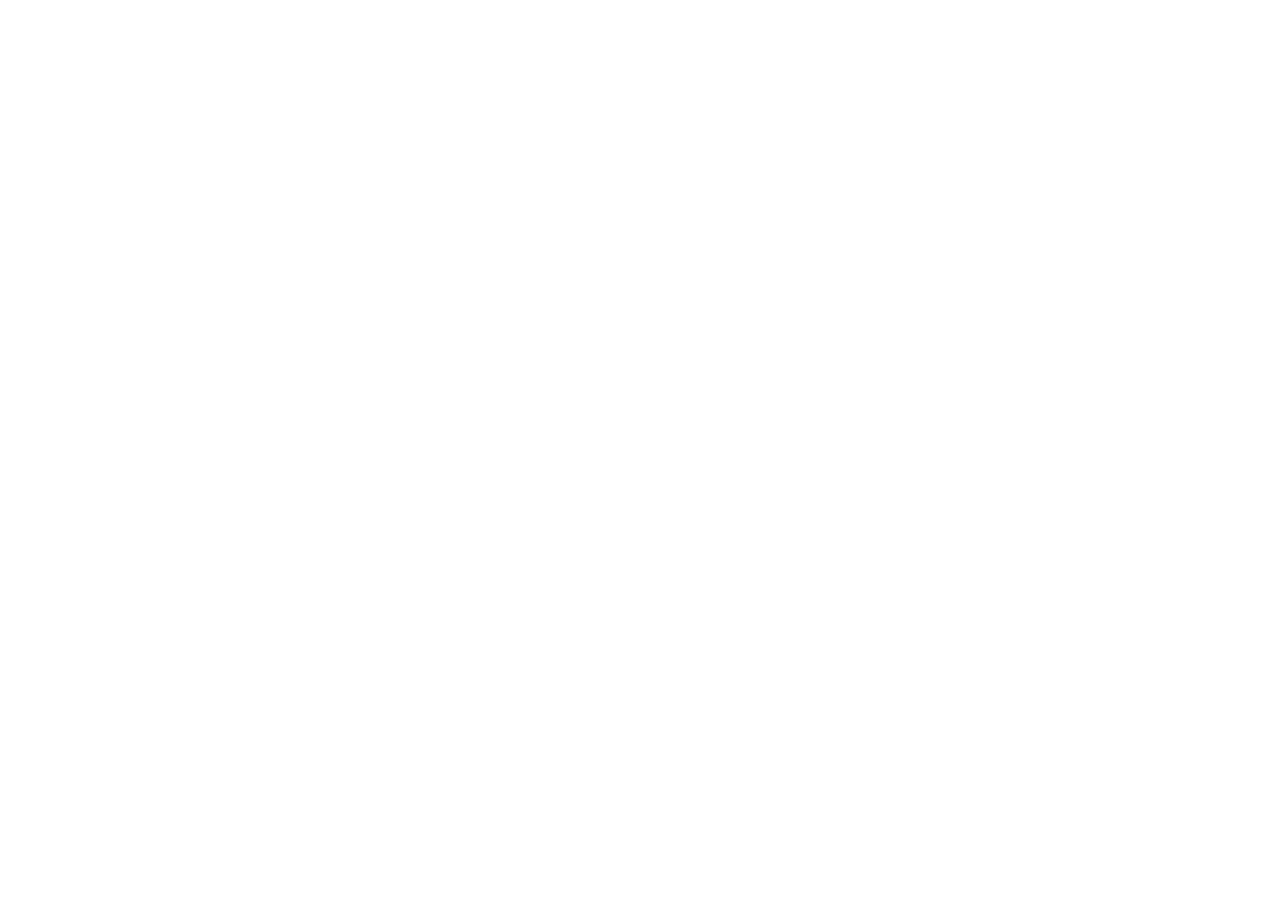
==== index.html @ cfee4b63 "codigobase do index" ====
<!DOCTYPE html>
<html lang="pt-br">
<head>
    <meta charset="UTF-8">
    <meta name="viewport" content="width=device-width, initial-scale=1.0">
    <title>Projeto redes sociais</title>
    <link rel="shortcut icon" href="favicon.ico" type="image/x-icon">
</head>
<body>
    
</body>
</html>
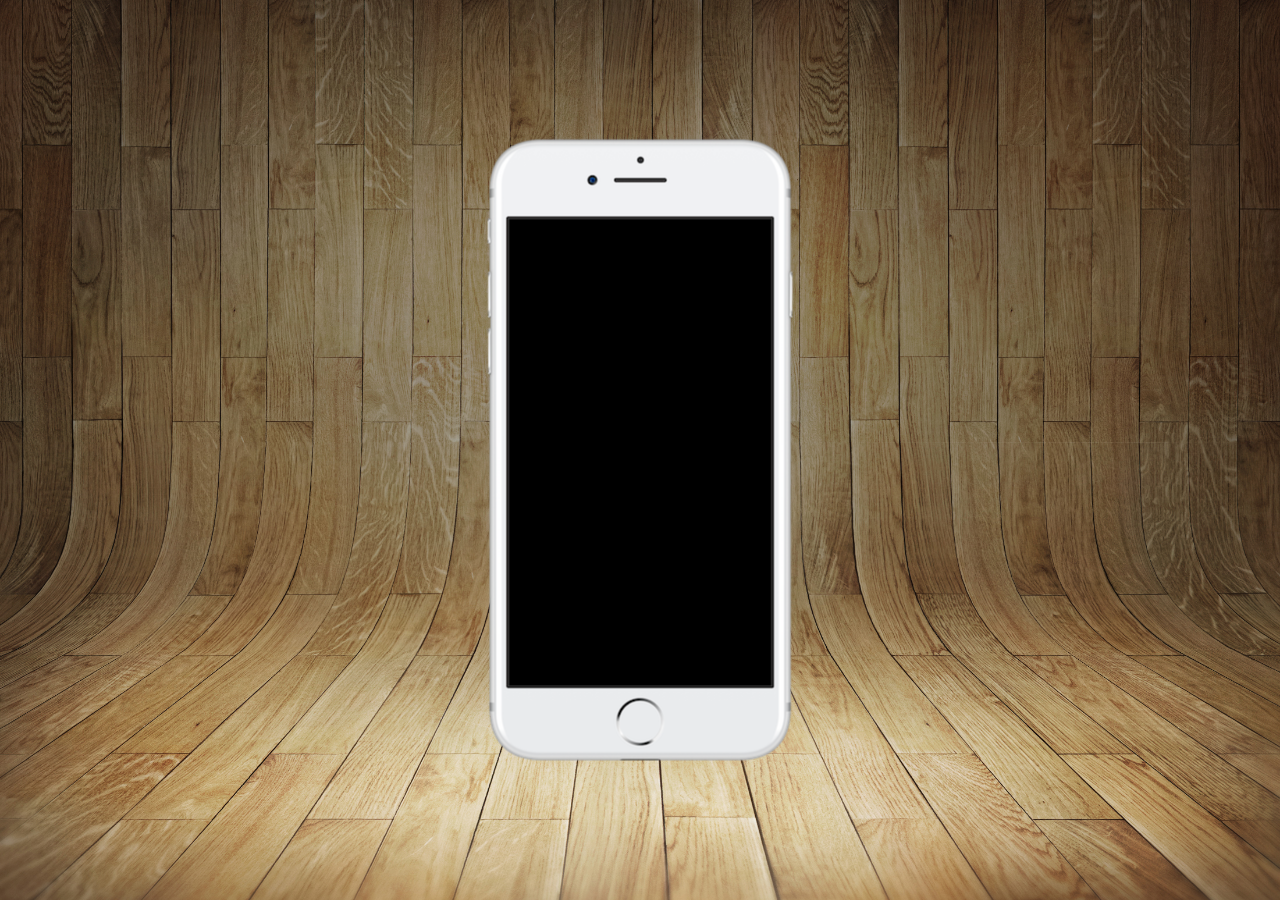
==== commit 225f6512: "atualização index e criação de estilos" ====
--- a/index.html
+++ b/index.html
@@ -5,8 +5,16 @@
     <meta name="viewport" content="width=device-width, initial-scale=1.0">
     <title>Projeto redes sociais</title>
     <link rel="shortcut icon" href="favicon.ico" type="image/x-icon">
+    <link rel="stylesheet" href="estilos/style.css">
 </head>
 <body>
-    
+    <main>
+        <section id="telefone">
+
+        </section>
+        <section id="redes-sociais">
+
+        </section>
+    </main>
 </body>
 </html>--- a/estilos/style.css
+++ b/estilos/style.css
@@ -0,0 +1,36 @@
+@charset "UTF-8";
+
+*{
+    margin:0;
+    padding: 0;
+    font-family: Arial, Helvetica, sans-serif;
+}
+
+html, body{
+    height: 100vh;
+    width: 100vw;
+    background-color: black;
+}
+
+body{
+    background: url('../imagens/fundo-madeira.jpg') no-repeat top center;
+    background-size: cover;
+    background-attachment: fixed;
+    
+}
+
+main{
+    position: relative;
+    height: 100vh;
+}
+
+section#telefone{
+    position: absolute;
+    top: 50%;
+    left: 50%;
+    transform: translate(-50%, -50%);
+    height: 627px;
+    width: 311px;
+    background: url('../imagens/frame-iphone.png');
+    background-repeat: no-repeat;
+}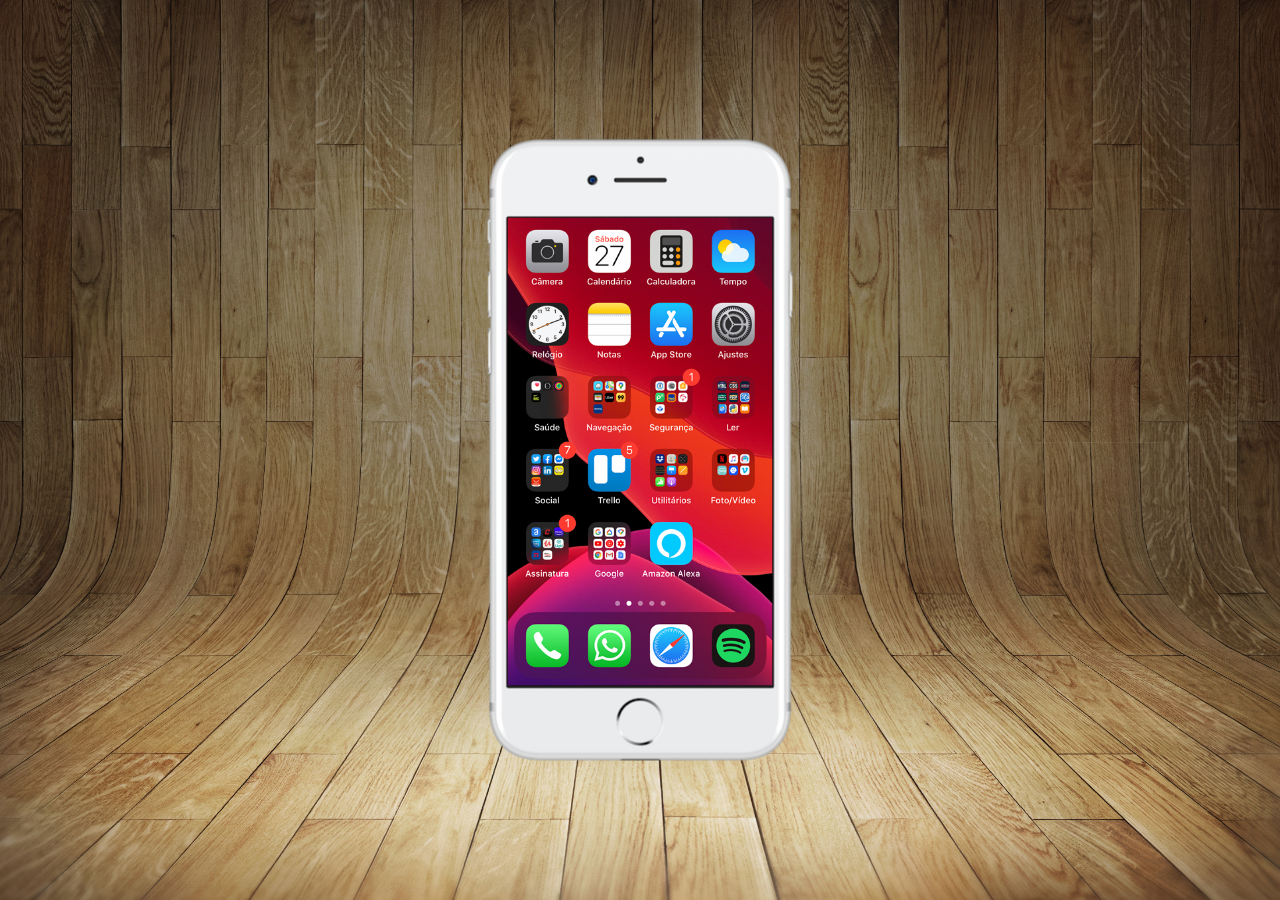
==== commit 70eac848: "tela home adicionada ao projeto" ====
--- a/index.html
+++ b/index.html
@@ -11,6 +11,8 @@
     <main>
         <section id="telefone">
 
+            <iframe src="home.html" name="tela" id="tela" frameborder="0"></iframe>
+
         </section>
         <section id="redes-sociais">
 
--- a/estilos/style.css
+++ b/estilos/style.css
@@ -33,4 +33,12 @@
     width: 311px;
     background: url('../imagens/frame-iphone.png');
     background-repeat: no-repeat;
+}
+
+iframe#tela{
+    position: relative;
+    top: 81px;
+    left: 23px;
+    width: 265px;
+    height: 468px;
 }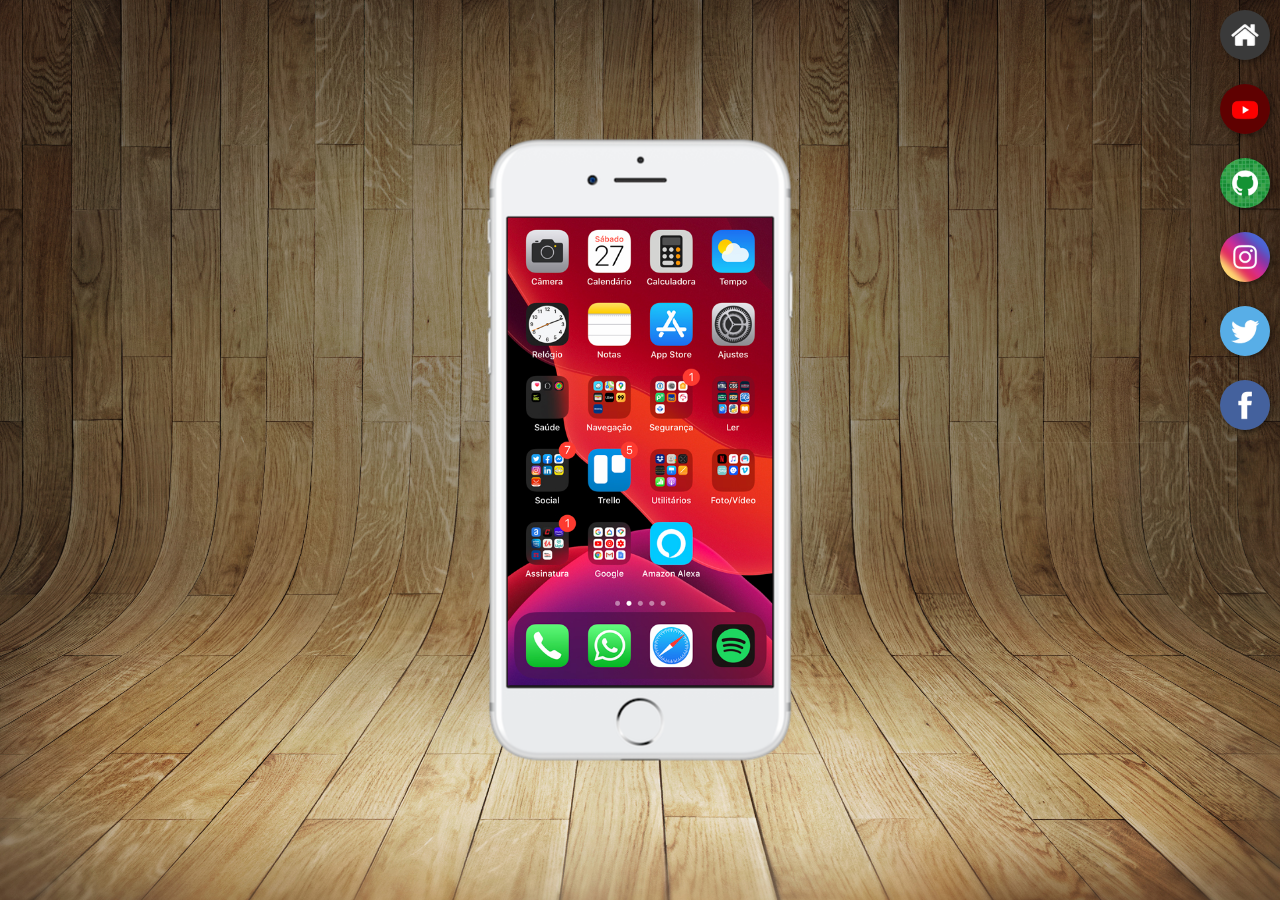
==== commit cdb46baf: "botoes laterais com alterações no hover" ====
--- a/index.html
+++ b/index.html
@@ -11,11 +11,20 @@
     <main>
         <section id="telefone">
 
-            <iframe src="home.html" name="tela" id="tela" frameborder="0"></iframe>
+            <iframe src="home.html" name="tela" id="tela" frameborder="0">
+
+                <p>Sem dispositivo não é compatível com iframes.</p>
+
+            </iframe>
 
         </section>
         <section id="redes-sociais">
-
+            <a href="#" target="tela"><img src="imagens/logo-home.jpg" alt="home"></a> <br>
+            <a href="#" target="tela"><img src="imagens/logo-youtube.jpg" alt="youtube"></a> <br>
+            <a href="#" target="tela"><img src="imagens/logo-github.jpg" alt="github"></a> <br>
+            <a href="#" target="tela"><img src="imagens/logo-instagram.jpg" alt="instagram"></a> <br>
+            <a href="#" target="tela"><img src="imagens/logo-twitter.jpg" alt="twitter"></a> <br>
+            <a href="#" target="tela"><img src="imagens/logo-facebook.jpg" alt="facebook"></a>
         </section>
     </main>
 </body>
--- a/estilos/style.css
+++ b/estilos/style.css
@@ -41,4 +41,24 @@
     left: 23px;
     width: 265px;
     height: 468px;
+}
+
+section#redes-sociais{
+    text-align: right;
+}
+
+section#redes-sociais img{
+    width: 50px;
+    margin: 10px;
+    border-radius: 50%;
+    box-shadow: 2px 2px 5px rgba(0,0,0,0.400);
+    box-sizing: border-box;
+}
+
+section#redes-sociais img:hover{
+    border: 2px solid rgba(255, 255, 255,0.4);
+    transform: translate(-3px, -3px);
+    box-shadow: 5px 5px 10px rgba(0, 0, 0, 0.644);
+    transition: transform .5s, border .5s;
+    
 }